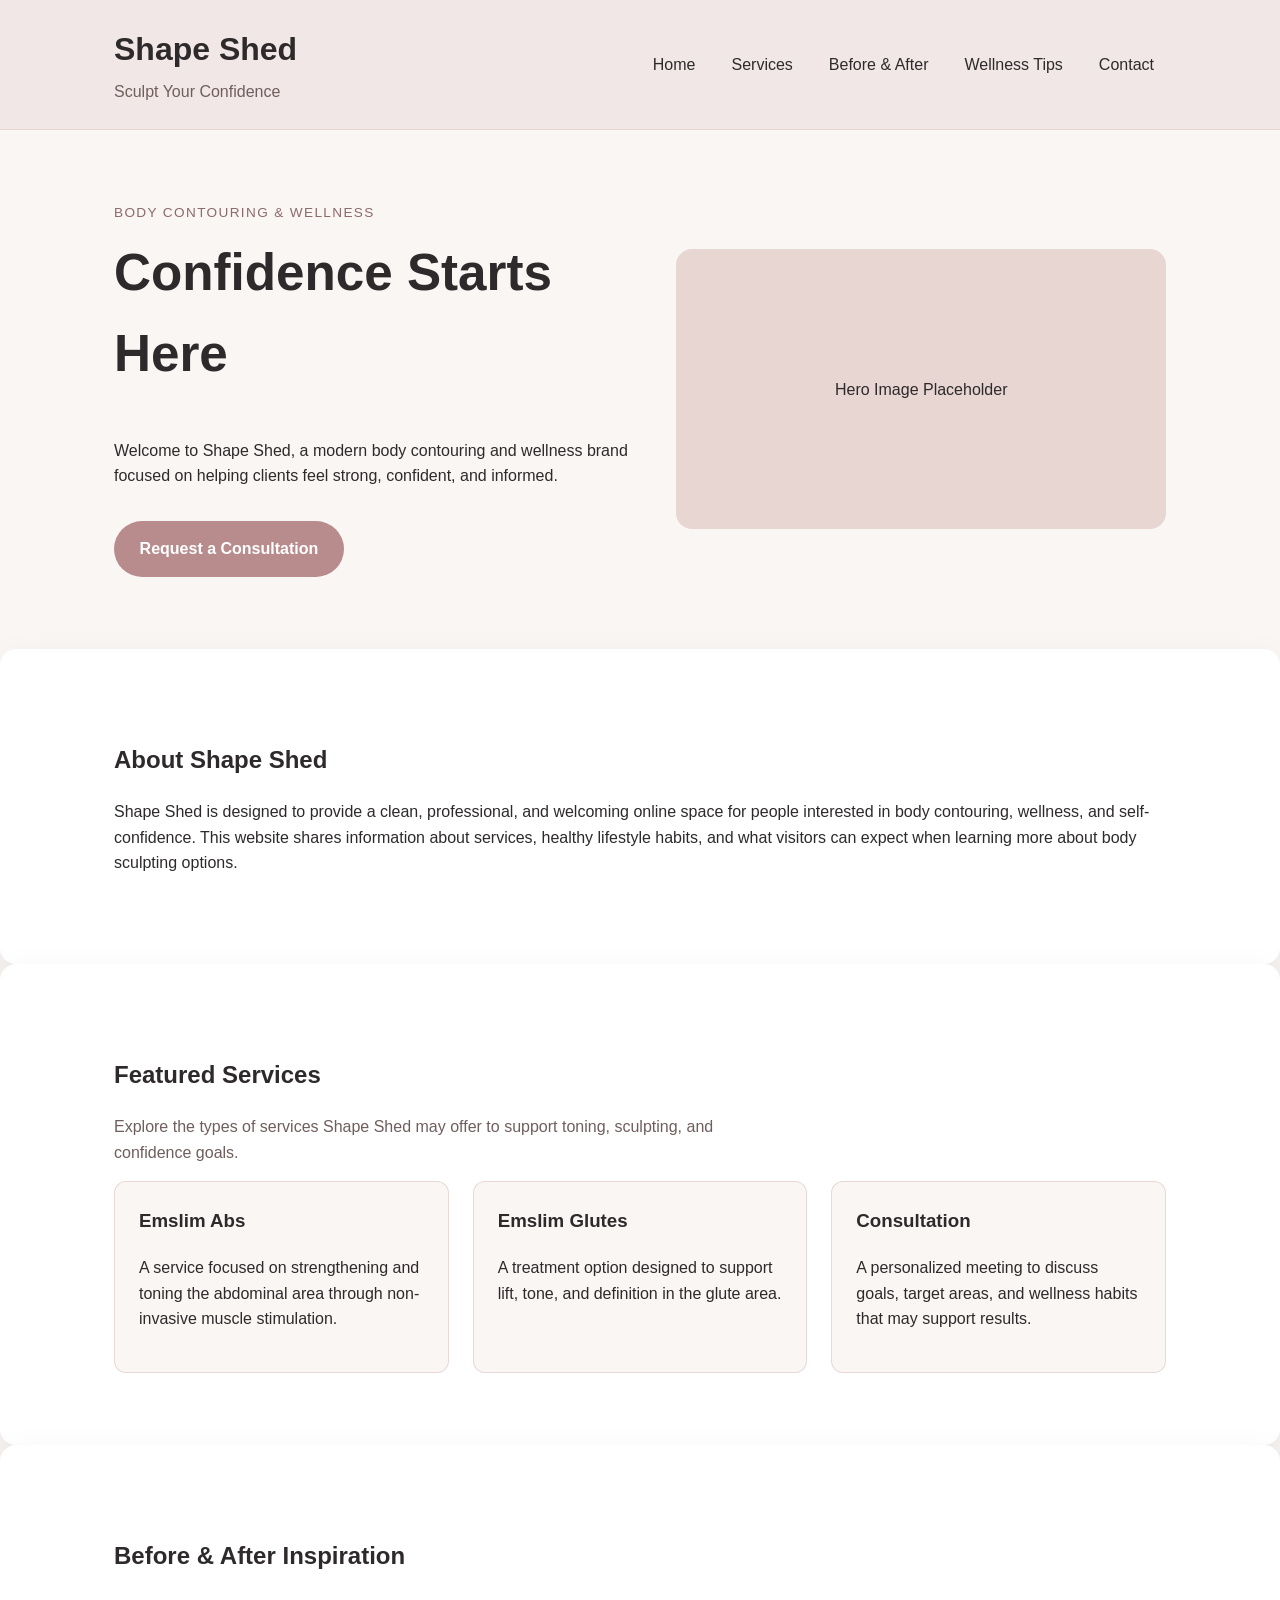
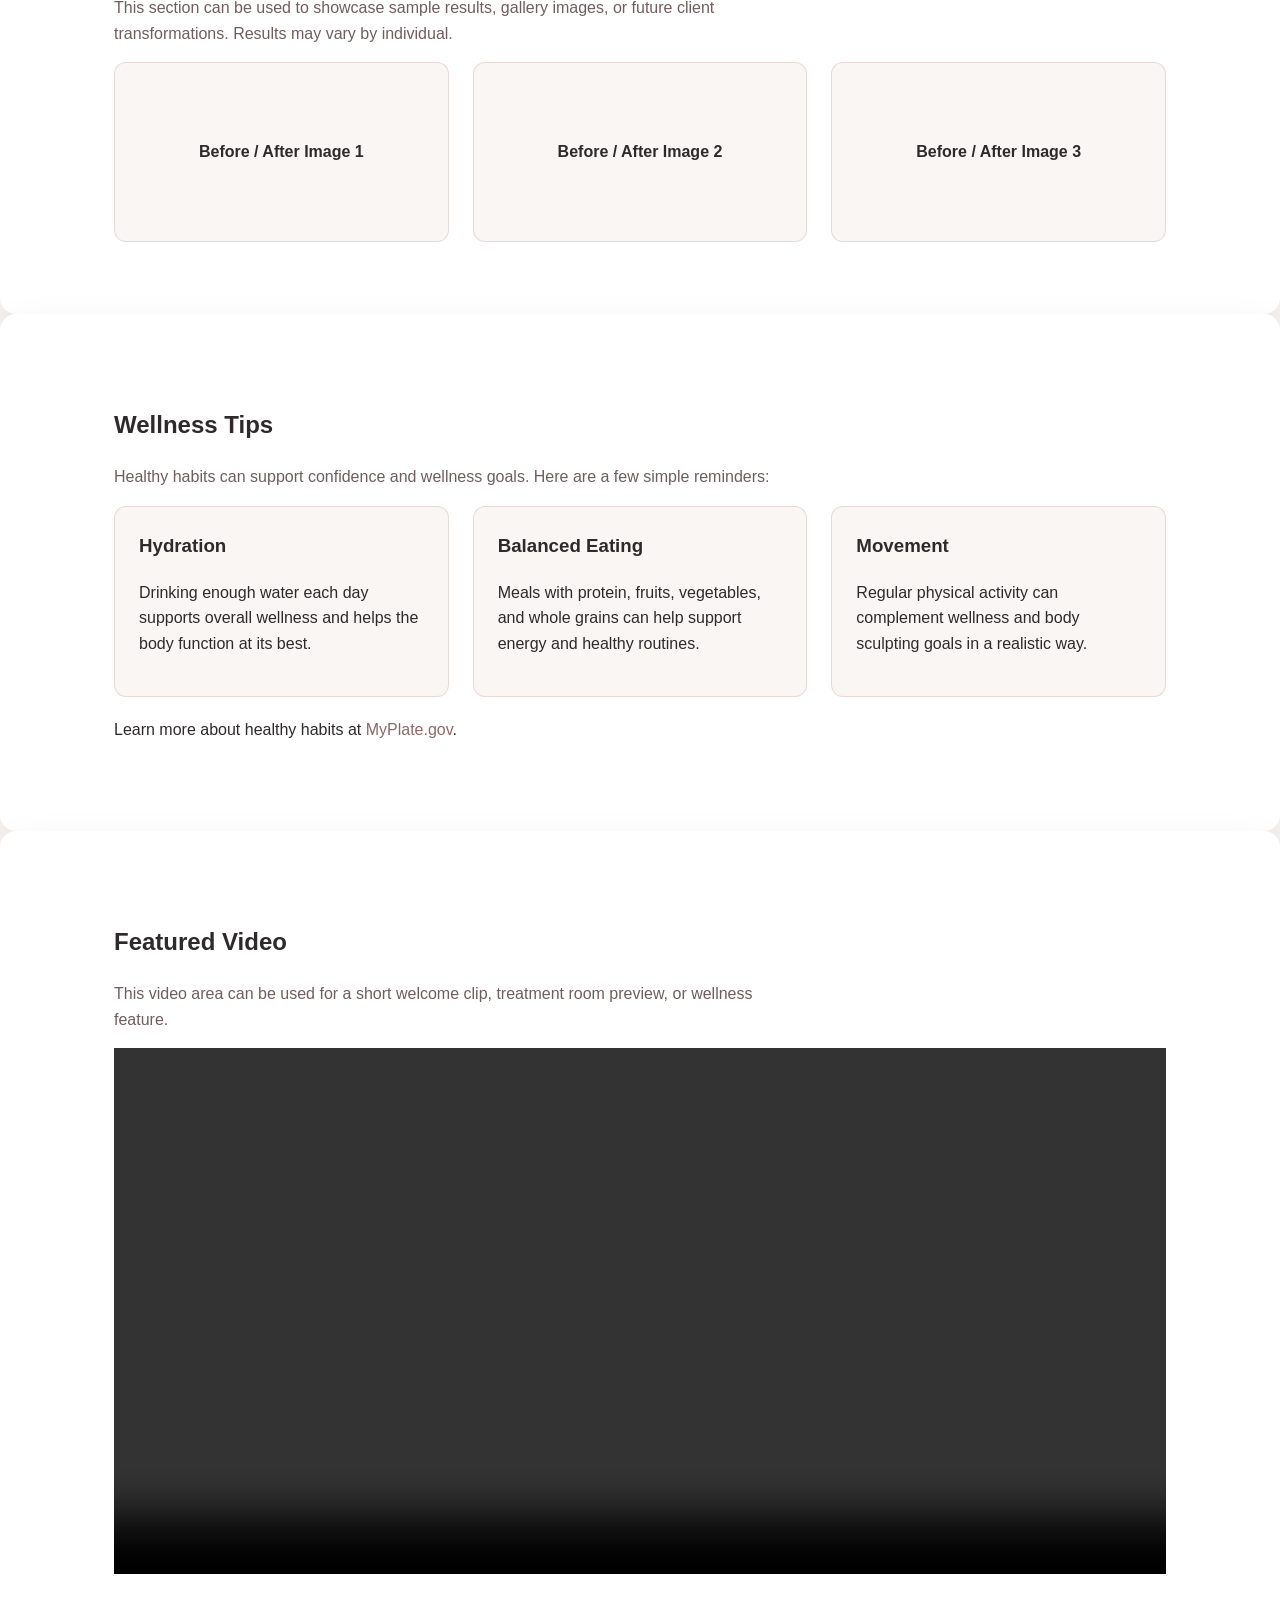
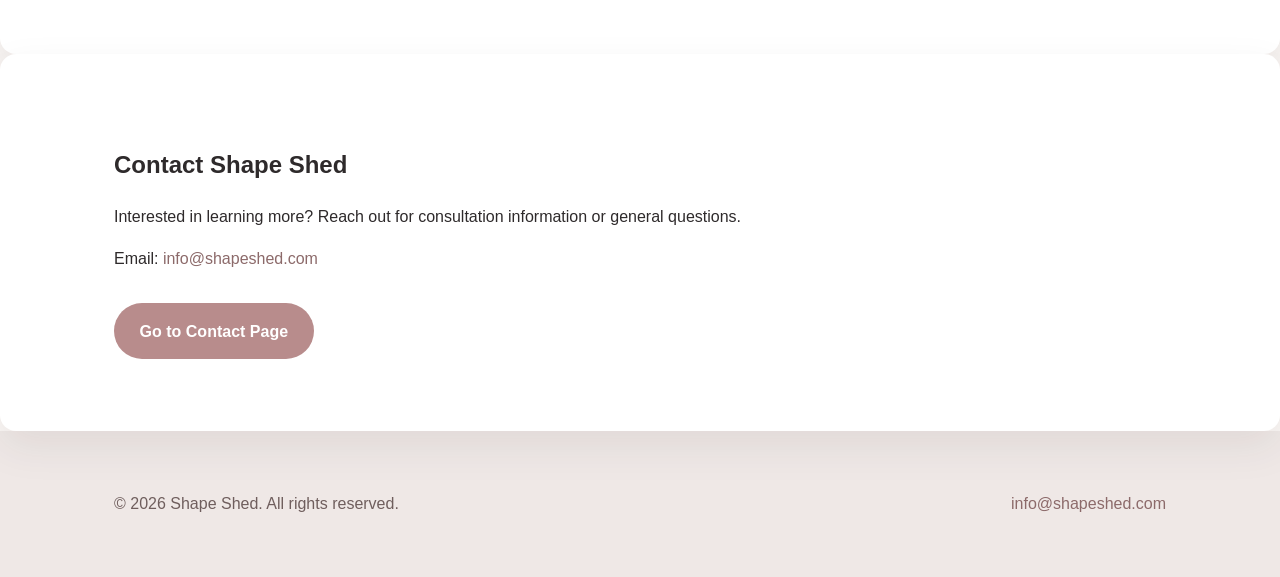
==== index.html @ 04747266 "Add files via upload Added my first edit of index and css files." ====
<!DOCTYPE html>
<html lang="en">
<head>
  <meta charset="UTF-8" />
  <meta name="viewport" content="width=device-width, initial-scale=1.0" />
  <meta
    name="description"
    content="Shape Shed is a body contouring and wellness website featuring services, wellness tips, before and after inspiration, and consultation information."
  />
  <title>Shape Shed | Home</title>
  <link rel="stylesheet" href="styles.css" />
</head>
<body>
  <header>
    <div class="container header-wrap">
      <div class="brand">
        <h1>Shape Shed</h1>
        <p class="tagline">Sculpt Your Confidence</p>
      </div>
      <nav>
        <ul class="nav-list">
          <li><a href="#home">Home</a></li>
          <li><a href="#services">Services</a></li>
          <li><a href="#results">Before &amp; After</a></li>
          <li><a href="#wellness">Wellness Tips</a></li>
          <li><a href="#contact">Contact</a></li>
        </ul>
      </nav>
    </div>
  </header>

  <main>
    <section class="hero" id="home">
      <div class="container hero-grid">
        <div class="hero-text">
          <p class="eyebrow">Body Contouring &amp; Wellness</p>
          <h2>Confidence Starts Here</h2>
          <p>
            Welcome to Shape Shed, a modern body contouring and wellness brand
            focused on helping clients feel strong, confident, and informed.
          </p>
          <a class="btn" href="#contact">Request a Consultation</a>
        </div>

        <div class="hero-image">
          <div class="image-placeholder">
            <p>Hero Image Placeholder</p>
          </div>
        </div>
      </div>
    </section>

    <section class="intro">
      <div class="container">
        <h2>About Shape Shed</h2>
        <p>
          Shape Shed is designed to provide a clean, professional, and welcoming
          online space for people interested in body contouring, wellness, and
          self-confidence. This website shares information about services,
          healthy lifestyle habits, and what visitors can expect when learning
          more about body sculpting options.
        </p>
      </div>
    </section>

    <section class="services" id="services">
      <div class="container">
        <h2>Featured Services</h2>
        <p class="section-text">
          Explore the types of services Shape Shed may offer to support toning,
          sculpting, and confidence goals.
        </p>

        <div class="card-grid">
          <article class="card">
            <h3>Emslim Abs</h3>
            <p>
              A service focused on strengthening and toning the abdominal area
              through non-invasive muscle stimulation.
            </p>
          </article>

          <article class="card">
            <h3>Emslim Glutes</h3>
            <p>
              A treatment option designed to support lift, tone, and definition
              in the glute area.
            </p>
          </article>

          <article class="card">
            <h3>Consultation</h3>
            <p>
              A personalized meeting to discuss goals, target areas, and
              wellness habits that may support results.
            </p>
          </article>
        </div>
      </div>
    </section>

    <section class="results" id="results">
      <div class="container">
        <h2>Before &amp; After Inspiration</h2>
        <p class="section-text">
          This section can be used to showcase sample results, gallery images,
          or future client transformations. Results may vary by individual.
        </p>

        <div class="gallery-grid">
          <div class="gallery-box">Before / After Image 1</div>
          <div class="gallery-box">Before / After Image 2</div>
          <div class="gallery-box">Before / After Image 3</div>
        </div>
      </div>
    </section>

    <section class="wellness" id="wellness">
      <div class="container">
        <h2>Wellness Tips</h2>
        <p class="section-text">
          Healthy habits can support confidence and wellness goals. Here are a
          few simple reminders:
        </p>

        <div class="tips-grid">
          <article class="tip-card">
            <h3>Hydration</h3>
            <p>
              Drinking enough water each day supports overall wellness and helps
              the body function at its best.
            </p>
          </article>

          <article class="tip-card">
            <h3>Balanced Eating</h3>
            <p>
              Meals with protein, fruits, vegetables, and whole grains can help
              support energy and healthy routines.
            </p>
          </article>

          <article class="tip-card">
            <h3>Movement</h3>
            <p>
              Regular physical activity can complement wellness and body
              sculpting goals in a realistic way.
            </p>
          </article>
        </div>

        <p class="external-link">
          Learn more about healthy habits at
          <a href="https://www.myplate.gov/" target="_blank" rel="noopener noreferrer">MyPlate.gov</a>.
        </p>
      </div>
    </section>

    <section class="video-section">
      <div class="container">
        <h2>Featured Video</h2>
        <p class="section-text">
          This video area can be used for a short welcome clip, treatment room
          preview, or wellness feature.
        </p>

        <video controls width="100%">
          <source src="sample-video.mp4" type="video/mp4" />
          Your browser does not support the video tag.
        </video>
      </div>
    </section>

    <section class="contact-preview" id="contact">
      <div class="container">
        <h2>Contact Shape Shed</h2>
        <p>
          Interested in learning more? Reach out for consultation information or
          general questions.
        </p>
        <p>
          Email:
          <a href="mailto:info@shapeshed.com">info@shapeshed.com</a>
        </p>
        <a class="btn" href="contact.html">Go to Contact Page</a>
      </div>
    </section>
  </main>

  <footer>
    <div class="container footer-wrap">
      <p>&copy; 2026 Shape Shed. All rights reserved.</p>
      <p><a href="mailto:info@shapeshed.com">info@shapeshed.com</a></p>
    </div>
  </footer>
</body>
</html>
---- styles.css ----
:root {
  --color-text: #2E2A2B;
  --color-bg: #FAF6F4;
  --color-primary: #B88C8C;
  --color-secondary: #E7D6D1;
  --color-accent: #8C6A6A;
  --color-muted: #6F5E5D;
  --radius: 1rem;
  --max-width: 1100px;
}

* {
  box-sizing: border-box;
}

body {
  margin: 0;
  font-family: Arial, Helvetica, sans-serif;
  background: var(--color-bg);
  color: var(--color-text);
  line-height: 1.6;
}

a {
  color: var(--color-accent);
  text-decoration: none;
}

a:hover {
  text-decoration: underline;
}

header {
  background: rgba(184, 140, 140, 0.14);
  border-bottom: 1px solid var(--color-secondary);
}

.container {
  width: min(100%, var(--max-width));
  margin: 0 auto;
  padding: 1.5rem;
}

.header-wrap,
.footer-wrap,
.hero-grid,
.card-grid,
.gallery-grid,
.tips-grid {
  display: grid;
  gap: 1.5rem;
}

.header-wrap {
  grid-template-columns: 1fr auto;
  align-items: center;
}

.brand h1 {
  margin: 0;
  font-size: 2rem;
}

.tagline {
  margin: 0.25rem 0 0;
  color: var(--color-muted);
}

.nav-list {
  display: flex;
  flex-wrap: wrap;
  gap: 0.75rem;
  list-style: none;
  margin: 0;
  padding: 0;
}

.nav-list a {
  color: var(--color-text);
  padding: 0.5rem 0.75rem;
  border-radius: 999px;
}

.nav-list a:hover {
  background: var(--color-secondary);
}

.hero {
  padding: 3rem 0;
}

.hero-grid {
  grid-template-columns: minmax(0, 1.1fr) minmax(280px, 1fr);
  align-items: center;
}

.hero-text h2 {
  margin-top: 0.5rem;
  font-size: clamp(2rem, 4vw, 3.5rem);
}

.eyebrow {
  margin: 0;
  color: var(--color-accent);
  text-transform: uppercase;
  letter-spacing: 0.1em;
  font-size: 0.85rem;
}

.btn {
  display: inline-block;
  margin-top: 1rem;
  padding: 0.95rem 1.6rem;
  border-radius: 999px;
  background: var(--color-primary);
  color: #fff;
  font-weight: 700;
}

.btn:hover {
  background: var(--color-accent);
}

.image-placeholder {
  min-height: 280px;
  background: var(--color-secondary);
  border-radius: var(--radius);
  display: grid;
  place-items: center;
  color: var(--color-text);
  text-align: center;
  padding: 1rem;
}

section {
  padding: 2.5rem 0;
}

.intro,
.services,
.results,
.wellness,
.video-section,
.contact-preview {
  background: #fff;
  border-radius: var(--radius);
  box-shadow: 0 16px 40px rgba(46, 42, 43, 0.08);
}

.intro .container,
.services .container,
.results .container,
.wellness .container,
.video-section .container,
.contact-preview .container {
  padding: 2rem 1.5rem;
}

.section-text {
  max-width: 42rem;
  color: var(--color-muted);
}

.card-grid {
  grid-template-columns: repeat(auto-fit, minmax(220px, 1fr));
}

.card,
.tip-card,
.gallery-box {
  background: var(--color-bg);
  border: 1px solid rgba(184, 140, 140, 0.28);
  border-radius: calc(var(--radius) - 0.25rem);
  padding: 1.5rem;
}

.card h3,
.tip-card h3 {
  margin-top: 0;
}

.gallery-grid {
  grid-template-columns: repeat(auto-fit, minmax(200px, 1fr));
}

.gallery-box {
  min-height: 180px;
  display: grid;
  place-items: center;
  text-align: center;
  font-weight: 600;
}

.tips-grid {
  grid-template-columns: repeat(auto-fit, minmax(220px, 1fr));
}

.external-link {
  margin-top: 1.25rem;
}

footer {
  padding: 1.25rem 0;
  background: rgba(140, 106, 106, 0.1);
  color: var(--color-muted);
}

.footer-wrap {
  grid-template-columns: 1fr auto;
  align-items: center;
}

@media (max-width: 820px) {
  .header-wrap,
  .footer-wrap,
  .hero-grid {
    grid-template-columns: 1fr;
  }

  .nav-list {
    justify-content: center;
  }
}
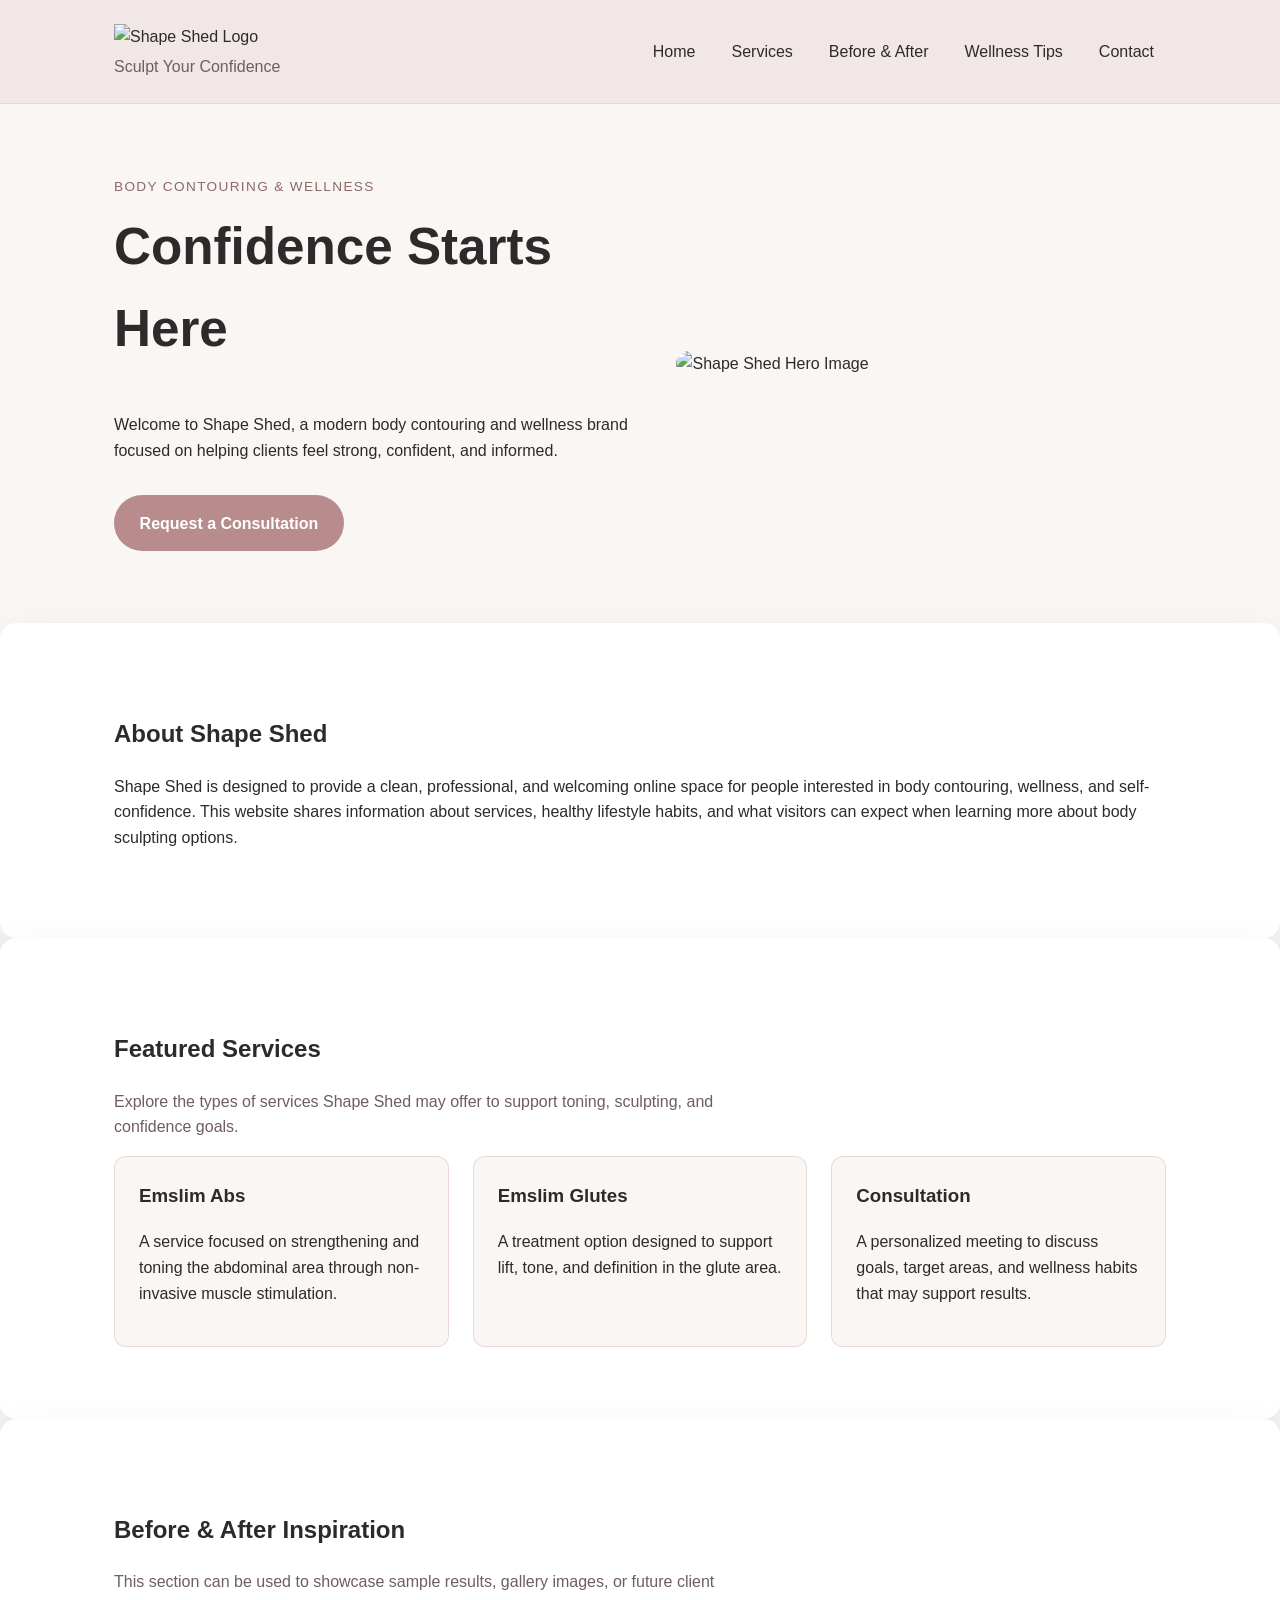
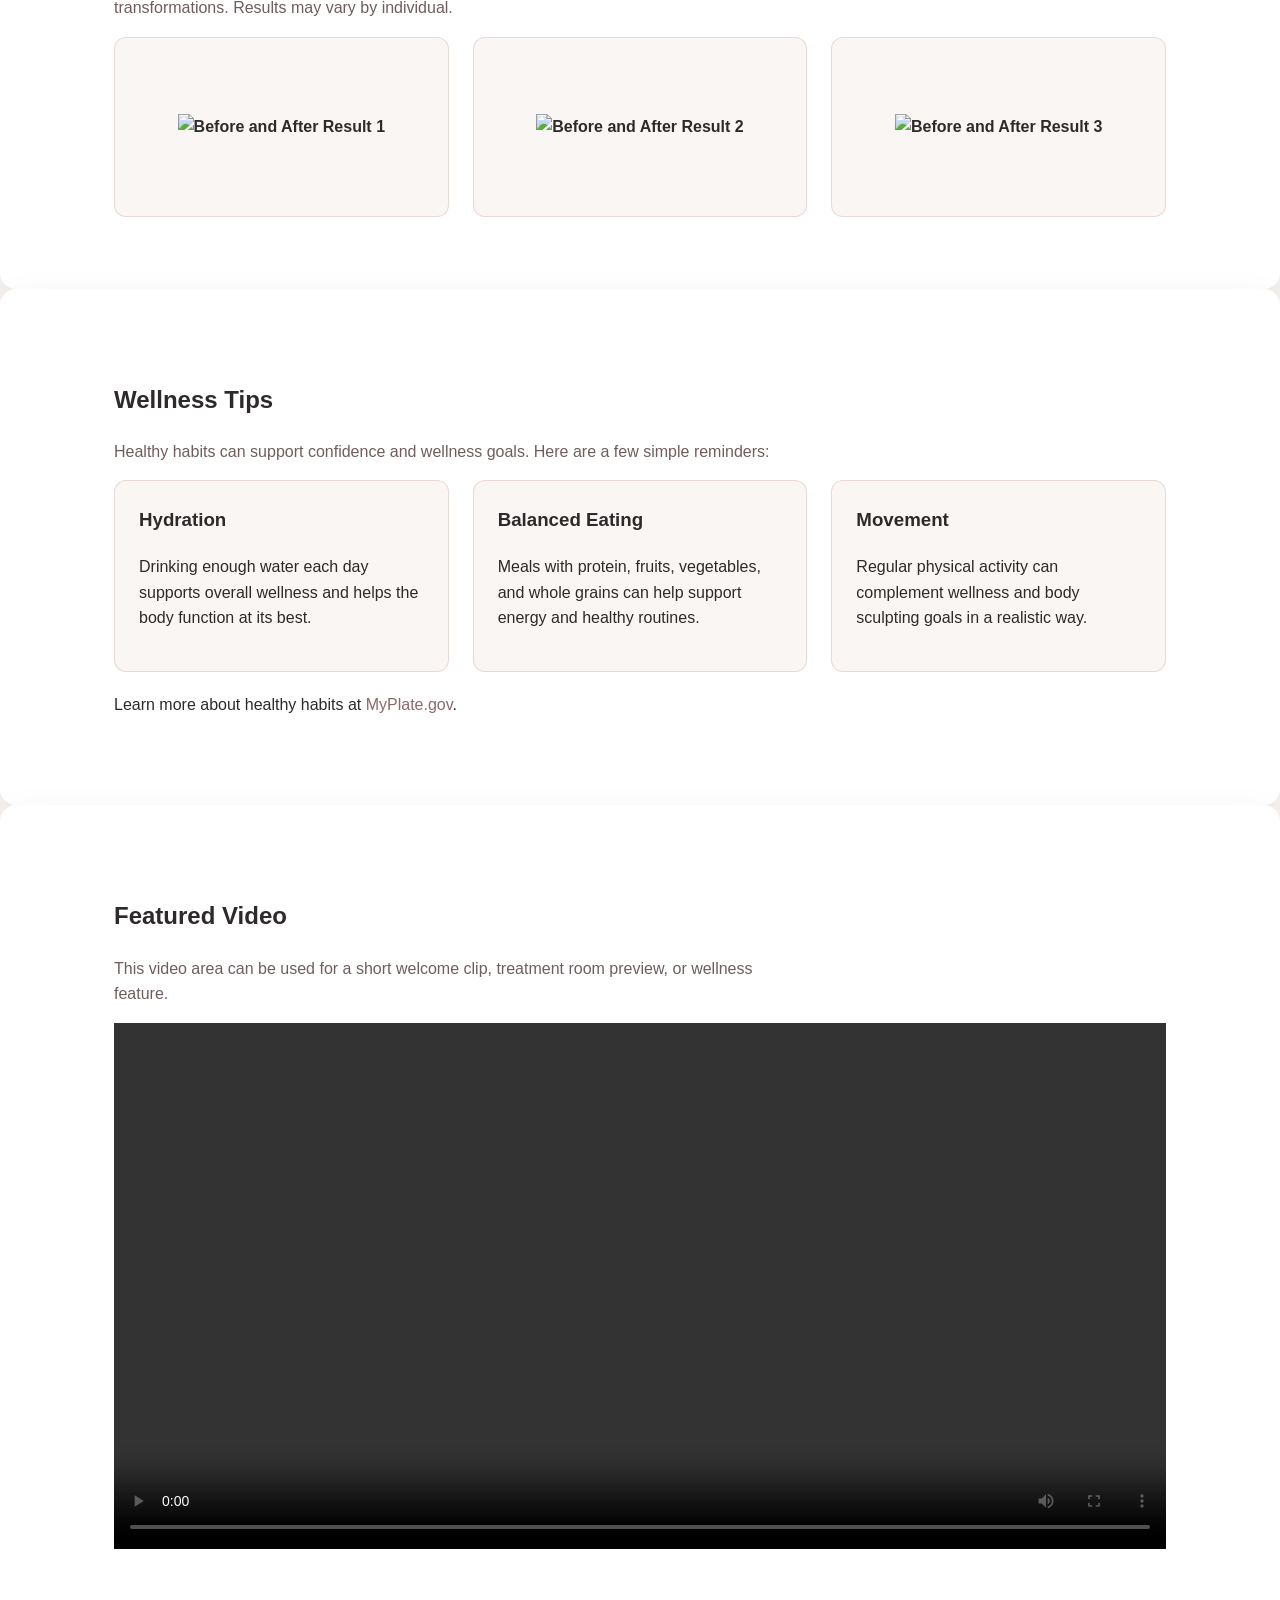
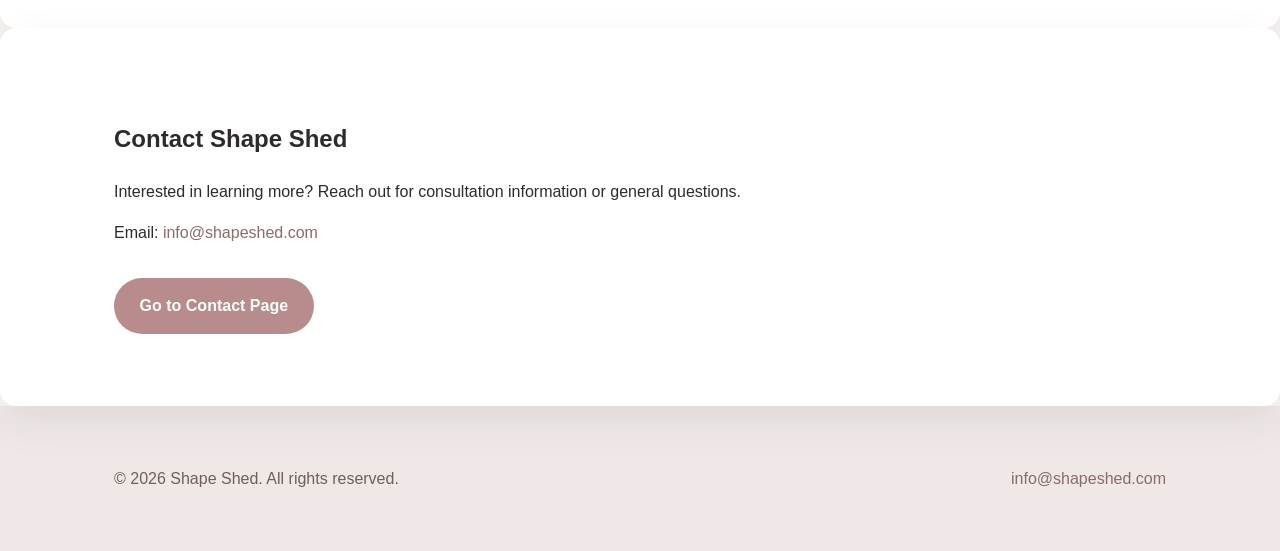
==== commit 13a84dd8: "Add files via upload Added updated index." ====
--- a/index.html
+++ b/index.html
@@ -14,7 +14,7 @@
   <header>
     <div class="container header-wrap">
       <div class="brand">
-        <h1>Shape Shed</h1>
+        <img src="logo.png" alt="Shape Shed Logo" class="logo">
         <p class="tagline">Sculpt Your Confidence</p>
       </div>
       <nav>
@@ -43,9 +43,7 @@
         </div>
 
         <div class="hero-image">
-          <div class="image-placeholder">
-            <p>Hero Image Placeholder</p>
-          </div>
+          <img src="max5.jpg" alt="Shape Shed Hero Image" class="hero-img">
         </div>
       </div>
     </section>
@@ -108,9 +106,9 @@
         </p>
 
         <div class="gallery-grid">
-          <div class="gallery-box">Before / After Image 1</div>
-          <div class="gallery-box">Before / After Image 2</div>
-          <div class="gallery-box">Before / After Image 3</div>
+          <div class="gallery-box"><img src="before after 1.jpg" alt="Before and After Result 1"></div>
+          <div class="gallery-box"><img src="before after 2.jpg" alt="Before and After Result 2"></div>
+          <div class="gallery-box"><img src="before after 3.jpg" alt="Before and After Result 3"></div>
         </div>
       </div>
     </section>
@@ -165,7 +163,7 @@
         </p>
 
         <video controls width="100%">
-          <source src="sample-video.mp4" type="video/mp4" />
+          <source src="EMS Demo Video.mp4" type="video/mp4">
           Your browser does not support the video tag.
         </video>
       </div>
--- a/styles.css
+++ b/styles.css
@@ -56,9 +56,9 @@
   align-items: center;
 }
 
-.brand h1 {
-  margin: 0;
-  font-size: 2rem;
+.brand .logo {
+  max-width: 200px;
+  height: auto;
 }
 
 .tagline {
@@ -132,6 +132,12 @@
   padding: 1rem;
 }
 
+.hero-img {
+  max-width: 100%;
+  height: auto;
+  border-radius: var(--radius);
+}
+
 section {
   padding: 2.5rem 0;
 }
@@ -191,6 +197,13 @@
   font-weight: 600;
 }
 
+.gallery-box img {
+  max-width: 100%;
+  max-height: 150px;
+  height: auto;
+  object-fit: contain;
+}
+
 .tips-grid {
   grid-template-columns: repeat(auto-fit, minmax(220px, 1fr));
 }
